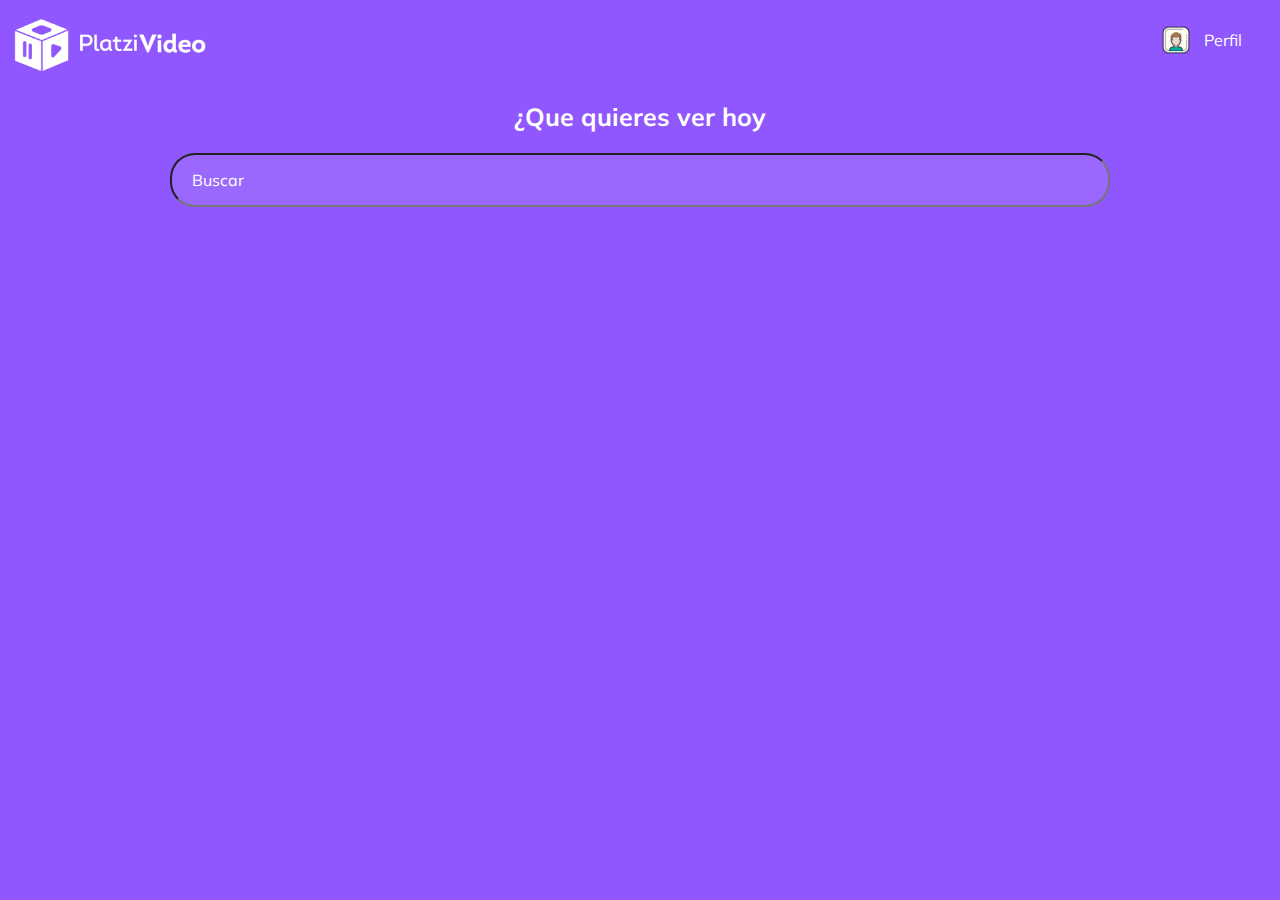
==== header.html @ 622de3ac "Buscador" ====
<!DOCTYPE html>
<html lang="en">
  <head>
    <meta charset="UTF-8" />
    <meta name="viewport" content="width=device-width, initial-scale=1.0" />
    <meta http-equiv="X-UA-Compatible" content="ie=edge" />
    <title>Menu Desplegable</title>
    <link
      href="https://fonts.googleapis.com/css?family=Muli&display=swap"
      rel="stylesheet"
    />
  </head>
  <style>
    body {
      background-color: #8F57FD;
      font-family: 'Muli', sans-serif;
      margin: 0;
    }
    .header {
      align-items: center;
      background-color: #8F57FD;
      display: flex;
      height: 80px;
      justify-content: space-between;
      width: 100%;
    }
    .header__img {
      margin-left: 10px;
      margin-top: 10px;
      width: 200px;
    }
    .header__menu {
      margin-right: 30px;
    }
    .header__menu ul {
      display: none;
      list-style: none;
      margin: 0 0 0 -14px;
      padding: 0;
      position: absolute;
      text-align: right;
      width: 100px;
    }
    .header__menu:hover ul,
    ul:hover {
      display: block;
    }
    .header__menu li {
      margin: 10px 0;
    }
    .header__menu li a {
      color: white;
      text-decoration: none;
    }
    .header__menu li a:hover {
      text-decoration: underline;
    }
    .header__menu--profile {
      /* width: 40px; */
      align-items: center;
      cursor: pointer;
      display: flex;
      margin-right: 8px;
    }
    .header__menu--profile img {
      margin-right: 8px;
      width: 40px;
    }
    .header__menu--profile p {
      color: white;
      margin: 0px;
    }
    .main {
      height: 300px;
    }
    .main__title {
      color: white;
      font-size: 25px;
      text-align: center
    }
    .input {
      background-color: rgba(255,255,255,0.1);
      border 2px solid white;
      border-radius: 25px;
      color: white;
      display: block;
      font-family: 'Muli', sans-serif;
      font-size: 16px;
      height: 50px;
      margin: auto;
      outline: none;
      padding: 0px 20px;
      width: 70%;
    }
    ::placeholder{
      color: white
    }
  </style>
  <body>
    <header class="header">
      <img
        class="header__img"
        src="./images/logo-platzi-video-BW2.png"
        alt=""
      />
      <div class="header__menu">
        <div class="header__menu--profile">
          <img
            src="./images/icons8-natural-user-interface-1-30.png"
            alt="Usuario"
          />
          <p>Perfil</p>
        </div>
        <ul>
          <li><a href="/">Cuenta</a></li>
          <li><a href="/">Cerrar Sesión</a></li>
        </ul>
      </div>
    </header>
    <section classs="main">
      <h2 class="main__title">¿Que quieres ver hoy</h2>
      <input class="input" type="text" placeholder="Buscar" />
    </section>
  </body>
</html>
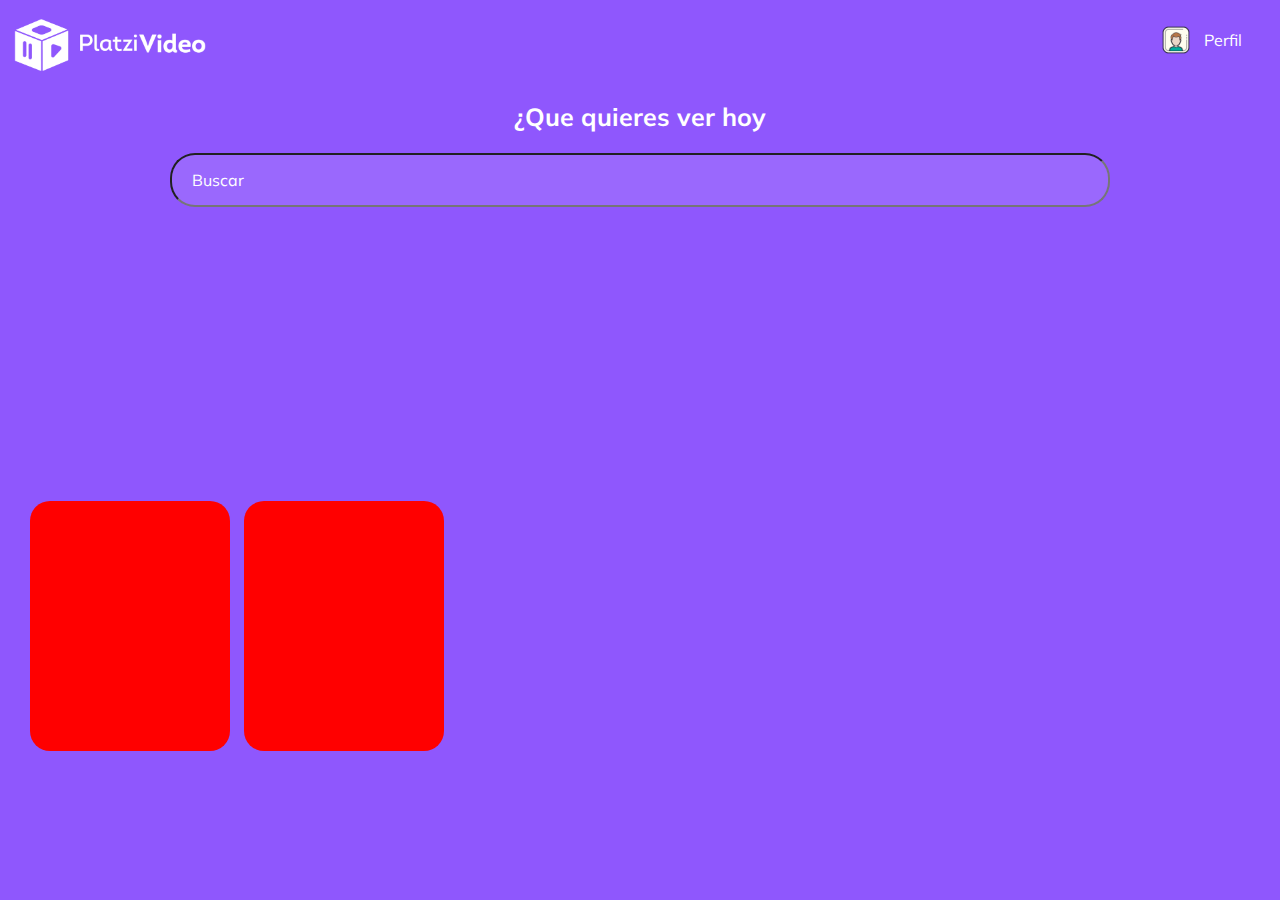
==== commit b1bddfed: "Carousel" ====
--- a/header.html
+++ b/header.html
@@ -95,6 +95,39 @@
     ::placeholder{
       color: white
     }
+.carousel{
+  width: 100%;
+  overflow: scroll;
+  padding: 30px;
+  position: relative;
+}
+.carousel__container{
+  white-space: nowrap;
+  margin: 70px 0px;
+  padding-bottom: 10px;
+}
+.carousel__item{
+  background-color: red;
+  width: 200px;
+  height: 250px;
+  border-radius: 20px;
+  overflow: hidden;
+  margin-right: 10px;
+  display: inline-block;
+  cursor: pointer;
+  transition: 450ms all;
+  transform-origin: center left;
+}
+.carousel__item:hover ~ .carousel__item{
+  transform: translate3d(100px, 0, 0);
+}
+.carousel__container:hover .carousel__item{
+  opacity: 0.3;
+}
+.carousel__container:hover .carousel__item:hover{
+  transform: scale(1.5);
+  opacity: 1;
+}
   </style>
   <body>
     <header class="header">
@@ -117,9 +150,19 @@
         </ul>
       </div>
     </header>
-    <section classs="main">
+    <section class="main">
       <h2 class="main__title">¿Que quieres ver hoy</h2>
       <input class="input" type="text" placeholder="Buscar" />
     </section>
+    <section class="carousel">
+      <div class="carousel__container">
+        <div class="carousel__item">
+
+        </div>
+        <div class="carousel__item">
+
+        </div>
+      </div>
+    </section>
   </body>
 </html>
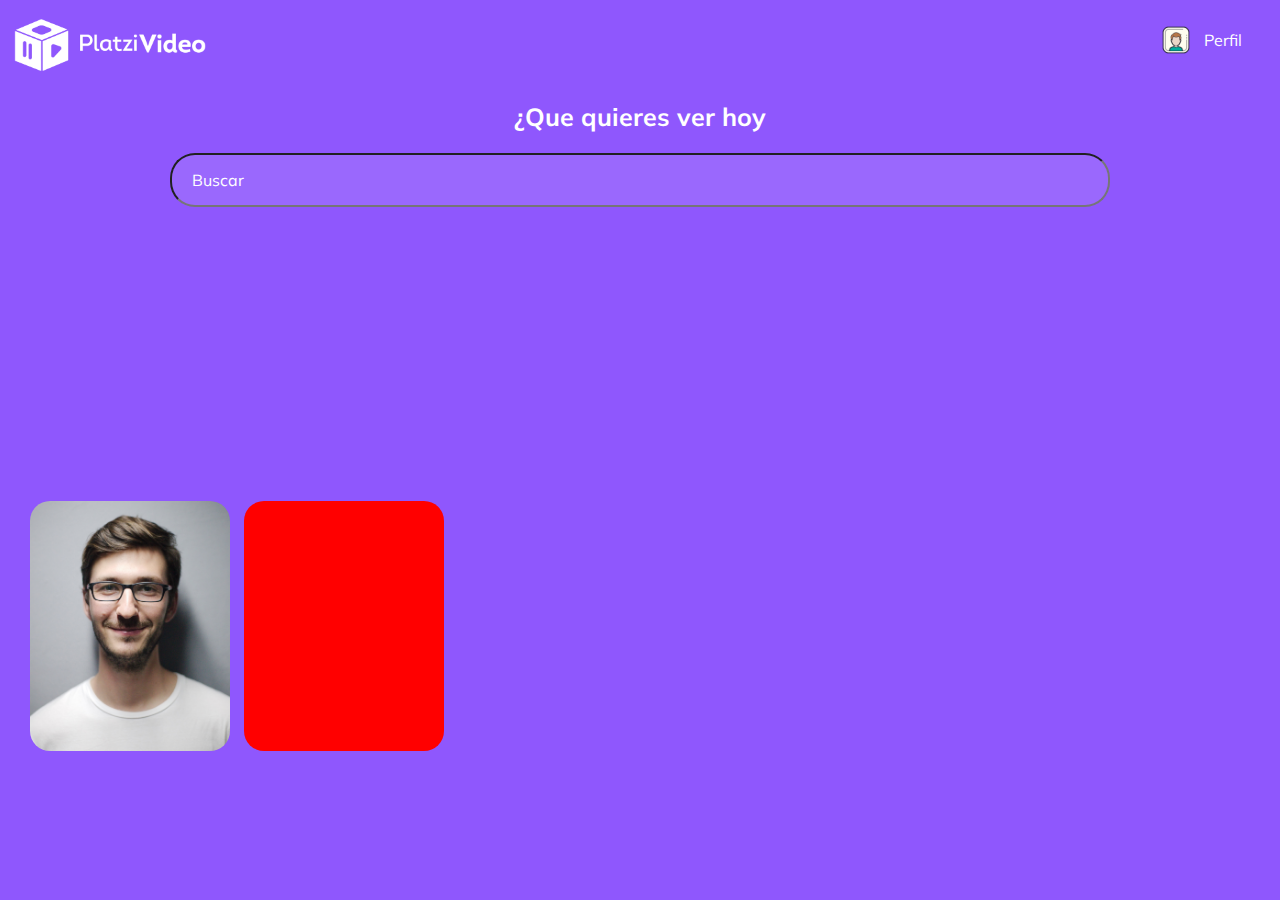
==== commit 7c0e5dda: "carousel-item" ====
--- a/header.html
+++ b/header.html
@@ -11,123 +11,156 @@
     />
   </head>
   <style>
-    body {
-      background-color: #8F57FD;
-      font-family: 'Muli', sans-serif;
-      margin: 0;
-    }
-    .header {
-      align-items: center;
-      background-color: #8F57FD;
-      display: flex;
-      height: 80px;
-      justify-content: space-between;
+        body {
+          background-color: #8F57FD;
+          font-family: 'Muli', sans-serif;
+          margin: 0;
+        }
+        .header {
+          align-items: center;
+          background-color: #8F57FD;
+          display: flex;
+          height: 80px;
+          justify-content: space-between;
+          width: 100%;
+        }
+        .header__img {
+          margin-left: 10px;
+          margin-top: 10px;
+          width: 200px;
+        }
+        .header__menu {
+          margin-right: 30px;
+        }
+        .header__menu ul {
+          display: none;
+          list-style: none;
+          margin: 0 0 0 -14px;
+          padding: 0;
+          position: absolute;
+          text-align: right;
+          width: 100px;
+        }
+        .header__menu:hover ul,
+        ul:hover {
+          display: block;
+        }
+        .header__menu li {
+          margin: 10px 0;
+        }
+        .header__menu li a {
+          color: white;
+          text-decoration: none;
+        }
+        .header__menu li a:hover {
+          text-decoration: underline;
+        }
+        .header__menu--profile {
+          /* width: 40px; */
+          align-items: center;
+          cursor: pointer;
+          display: flex;
+          margin-right: 8px;
+        }
+        .header__menu--profile img {
+          margin-right: 8px;
+          width: 40px;
+        }
+        .header__menu--profile p {
+          color: white;
+          margin: 0px;
+        }
+        .main {
+          height: 300px;
+        }
+        .main__title {
+          color: white;
+          font-size: 25px;
+          text-align: center
+        }
+        .input {
+          background-color: rgba(255,255,255,0.1);
+          border 2px solid white;
+          border-radius: 25px;
+          color: white;
+          display: block;
+          font-family: 'Muli', sans-serif;
+          font-size: 16px;
+          height: 50px;
+          margin: auto;
+          outline: none;
+          padding: 0px 20px;
+          width: 70%;
+        }
+        ::placeholder{
+          color: white
+        }
+    .carousel{
       width: 100%;
-    }
-    .header__img {
-      margin-left: 10px;
-      margin-top: 10px;
+      overflow: scroll;
+      padding: 30px;
+      position: relative;
+    }
+    .carousel__container{
+      white-space: nowrap;
+      margin: 70px 0px;
+      padding-bottom: 10px;
+    }
+    .carousel-item{
+      background-color: red;
       width: 200px;
-    }
-    .header__menu {
-      margin-right: 30px;
-    }
-    .header__menu ul {
-      display: none;
-      list-style: none;
-      margin: 0 0 0 -14px;
-      padding: 0;
+      height: 250px;
+      border-radius: 20px;
+      overflow: hidden;
+      margin-right: 10px;
+      display: inline-block;
+      cursor: pointer;
+      transition: 450ms all;
+      transform-origin: center left;
+      position: relative;
+    }
+    .carousel-item:hover ~ .carousel-item{
+      transform: translate3d(100px, 0, 0);
+    }
+    .carousel__container:hover .carousel-item{
+      opacity: 0.3;
+    }
+    .carousel__container:hover .carousel-item:hover{
+      transform: scale(1.5);
+      opacity: 1;
+    }
+    .carousel-item__img{
+      width: 200px;
+      height: 250px;
+      object-fit: cover;
+    }
+    .carousel-item__details{
+      background: linear-gradient(to top, rgba(0,0,0,0.9) 0%, rgba(0,0,0,0) 100%);
+      font-size: 10px;
+      opacity: 0;
+      transition: 450ms opacity;
+      padding: 10px;
       position: absolute;
-      text-align: right;
-      width: 100px;
-    }
-    .header__menu:hover ul,
-    ul:hover {
-      display: block;
-    }
-    .header__menu li {
-      margin: 10px 0;
-    }
-    .header__menu li a {
-      color: white;
-      text-decoration: none;
-    }
-    .header__menu li a:hover {
-      text-decoration: underline;
-    }
-    .header__menu--profile {
-      /* width: 40px; */
-      align-items: center;
-      cursor: pointer;
-      display: flex;
-      margin-right: 8px;
-    }
-    .header__menu--profile img {
-      margin-right: 8px;
-      width: 40px;
-    }
-    .header__menu--profile p {
-      color: white;
-      margin: 0px;
-    }
-    .main {
-      height: 300px;
-    }
-    .main__title {
-      color: white;
-      font-size: 25px;
-      text-align: center
-    }
-    .input {
-      background-color: rgba(255,255,255,0.1);
-      border 2px solid white;
-      border-radius: 25px;
-      color: white;
-      display: block;
-      font-family: 'Muli', sans-serif;
-      font-size: 16px;
-      height: 50px;
-      margin: auto;
-      outline: none;
-      padding: 0px 20px;
-      width: 70%;
-    }
-    ::placeholder{
-      color: white
-    }
-.carousel{
-  width: 100%;
-  overflow: scroll;
-  padding: 30px;
-  position: relative;
-}
-.carousel__container{
-  white-space: nowrap;
-  margin: 70px 0px;
-  padding-bottom: 10px;
-}
-.carousel__item{
-  background-color: red;
-  width: 200px;
-  height: 250px;
-  border-radius: 20px;
-  overflow: hidden;
-  margin-right: 10px;
-  display: inline-block;
-  cursor: pointer;
-  transition: 450ms all;
-  transform-origin: center left;
-}
-.carousel__item:hover ~ .carousel__item{
-  transform: translate3d(100px, 0, 0);
-}
-.carousel__container:hover .carousel__item{
-  opacity: 0.3;
-}
-.carousel__container:hover .carousel__item:hover{
-  transform: scale(1.5);
-  opacity: 1;
-}
+      top: 180px;
+      left: 0;
+      right:0;
+      bottom: 0;
+    }
+    .carousel-item__details:hover{
+        opacity: 1;
+    }
+    .carousel-item__detailsimg{
+        height: 20px;
+        width: 20px;
+    } 
+    .carousel-item__detailsp{
+        margin: 0px;
+    }
+    .carousel-item__details--title{
+        font-weight: bold;
+    }
+    .carousel-item__details--subtitle{
+        font-size: 8px;
   </style>
   <body>
     <header class="header">
@@ -156,12 +189,22 @@
     </section>
     <section class="carousel">
       <div class="carousel__container">
-        <div class="carousel__item">
-
+        <div class="carousel-item">
+          <img
+            class="carousel-item__img"
+            src="./images/adult-beard-boy-casual-220453.jpg"
+            alt="People"
+          />
+          <div class="carousel-item__details">
+            <div>
+              <img src="./images/icons8-play-64.png" alt="Play" />
+              <img src="./images/icons8-más-menos-2-48.png" alt="Plus" />
+            </div>
+          </div>
+          <p class="carousel-item__details--title">Titulo descriptivo</p>
+          <p class="carousel-item__details--subtitle">2019 16+ 26 minutos</p>
         </div>
-        <div class="carousel__item">
-
-        </div>
+        <div class="carousel-item"></div>
       </div>
     </section>
   </body>
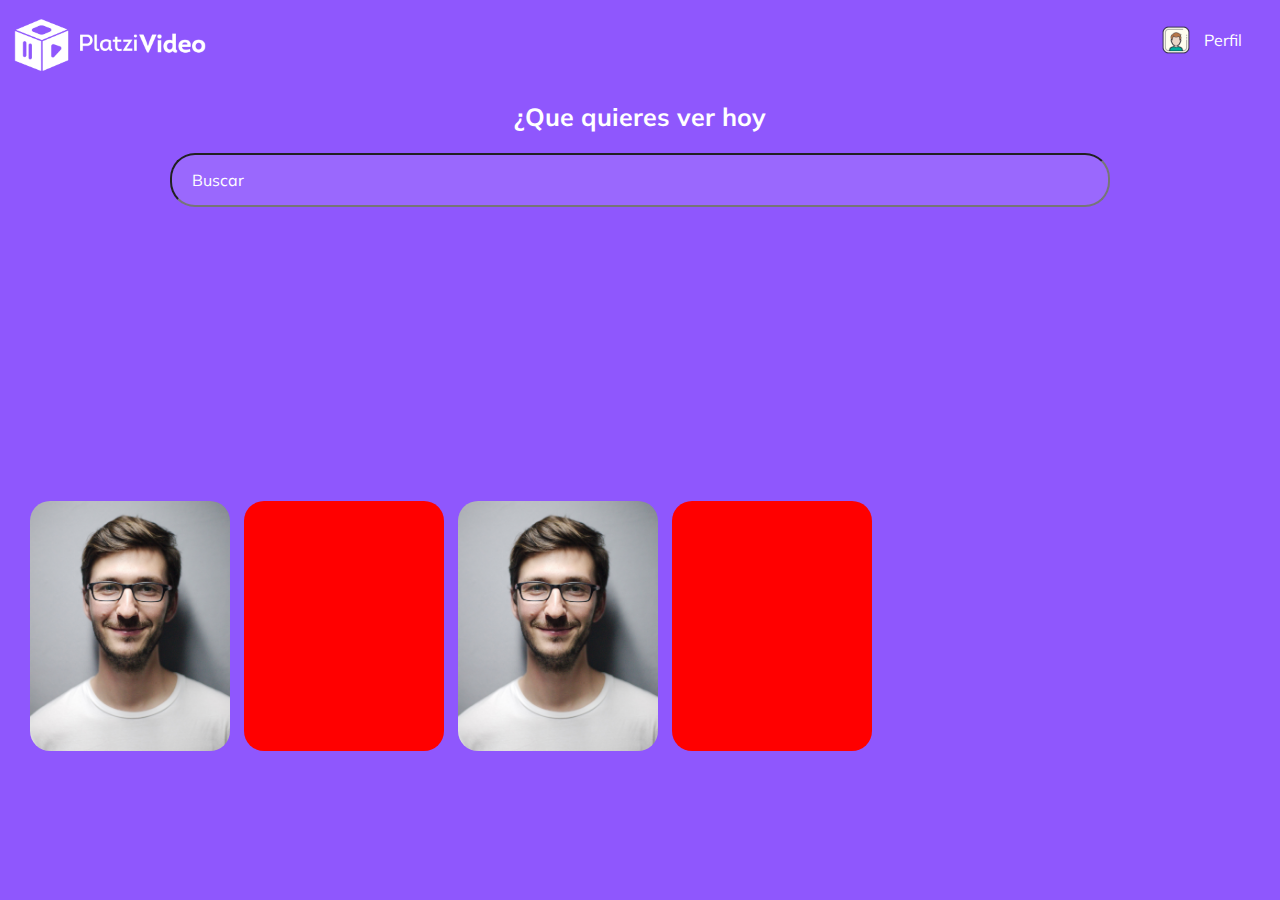
==== commit d22202bd: "carousel-item" ====
--- a/header.html
+++ b/header.html
@@ -149,18 +149,22 @@
     .carousel-item__details:hover{
         opacity: 1;
     }
-    .carousel-item__detailsimg{
+    .carousel-item__details img{
         height: 20px;
         width: 20px;
-    } 
+    }
     .carousel-item__detailsp{
         margin: 0px;
     }
     .carousel-item__details--title{
+      color: white;
         font-weight: bold;
+        font-size: 6px;
     }
     .carousel-item__details--subtitle{
-        font-size: 8px;
+        font-size: 7px;
+        color: white;
+    }
   </style>
   <body>
     <header class="header">
@@ -198,11 +202,28 @@
           <div class="carousel-item__details">
             <div>
               <img src="./images/icons8-play-64.png" alt="Play" />
-              <img src="./images/icons8-más-menos-2-48.png" alt="Plus" />
+              <img src="./images/icons8-plus.png" alt="Plus" />
             </div>
+            <p class="carousel-item__details--title">Titulo descriptivo</p>
+            <p class="carousel-item__details--subtitle">2019 16+ 26 minutos</p>
           </div>
-          <p class="carousel-item__details--title">Titulo descriptivo</p>
-          <p class="carousel-item__details--subtitle">2019 16+ 26 minutos</p>
+        </div>
+        <div class="carousel-item"></div>
+
+        <div class="carousel-item">
+          <img
+            class="carousel-item__img"
+            src="./images/adult-beard-boy-casual-220453.jpg"
+            alt="People"
+          />
+          <div class="carousel-item__details">
+            <div>
+              <img src="./images/icons8-play-64.png" alt="Play" />
+              <img src="./images/icons8-plus.png" alt="Plus" />
+            </div>
+            <p class="carousel-item__details--title">Titulo descriptivo</p>
+            <p class="carousel-item__details--subtitle">2019 16+ 26 minutos</p>
+          </div>
         </div>
         <div class="carousel-item"></div>
       </div>
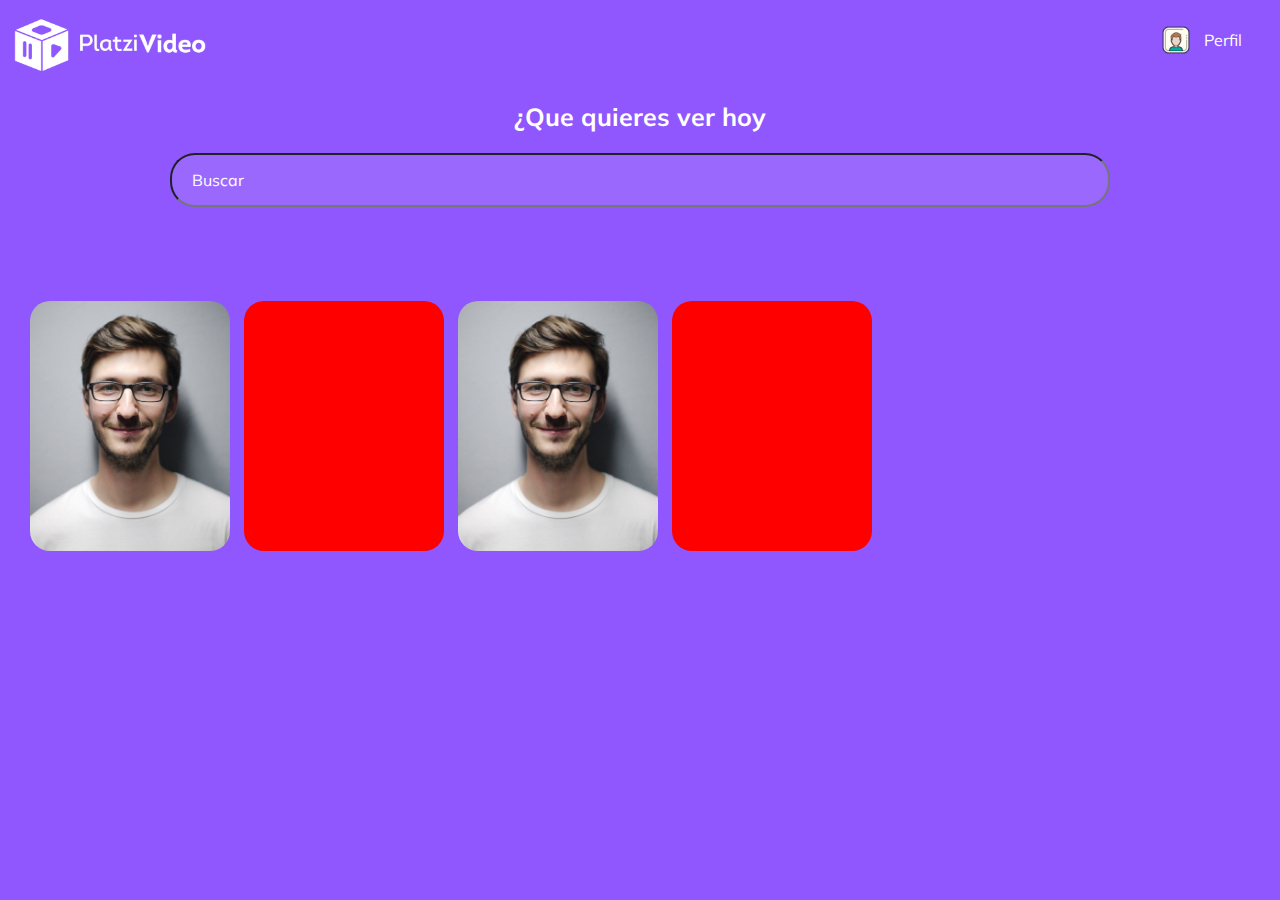
==== commit 015d275f: "carousel-item" ====
--- a/header.html
+++ b/header.html
@@ -71,7 +71,7 @@
           margin: 0px;
         }
         .main {
-          height: 300px;
+          height: 100px;
         }
         .main__title {
           color: white;
